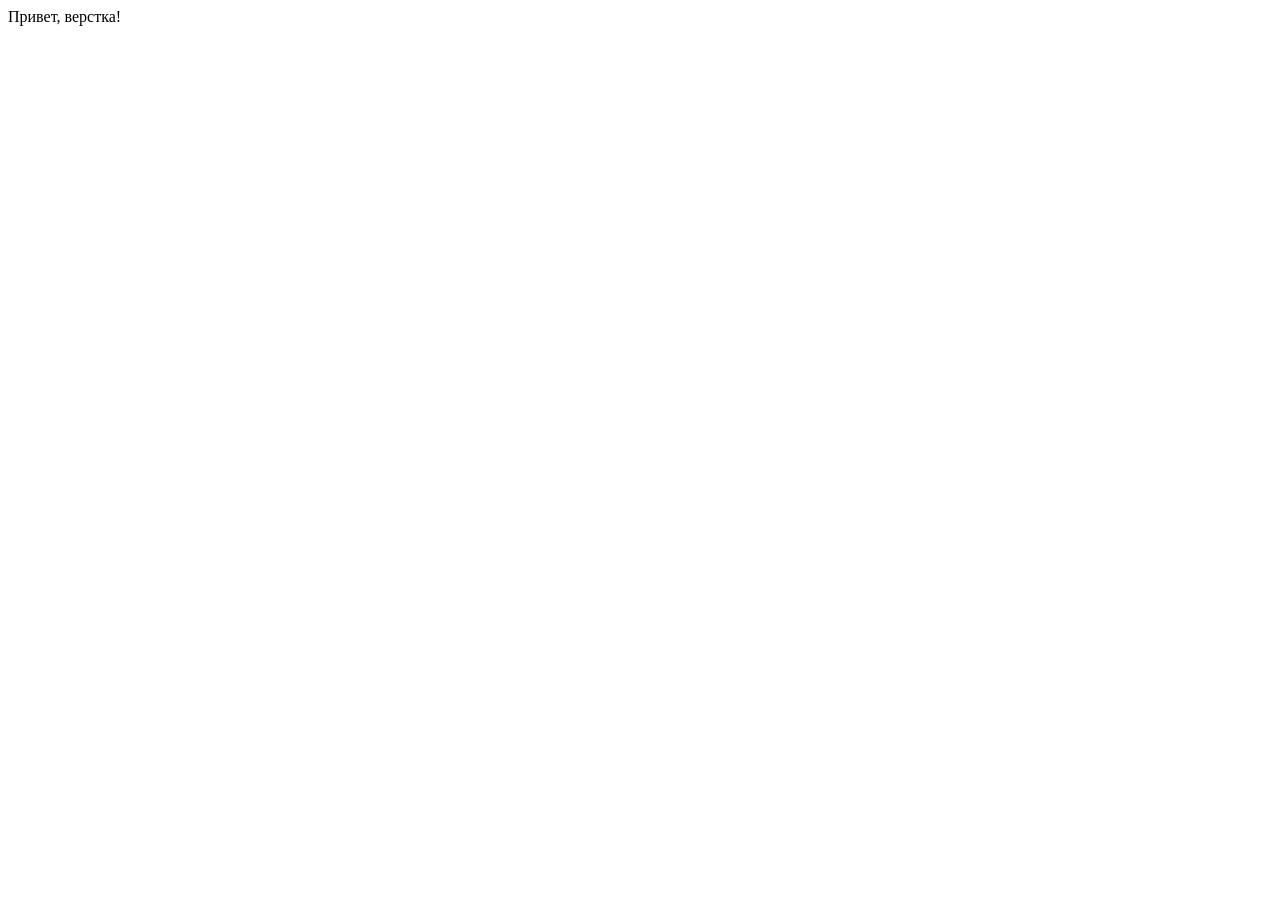
==== index.html @ 6d32d839 "Первый запуск" ====
<!DOCTYPE html>
<html lang="en">
<head>
    <meta charset="UTF-8">
    <meta http-equiv="X-UA-Compatible" content="IE=edge">
    <meta name="viewport" content="width=device-width, initial-scale=1.0">
    <title>Document</title>
</head>
<body>
    Привет, верстка! 
</body>
</html>
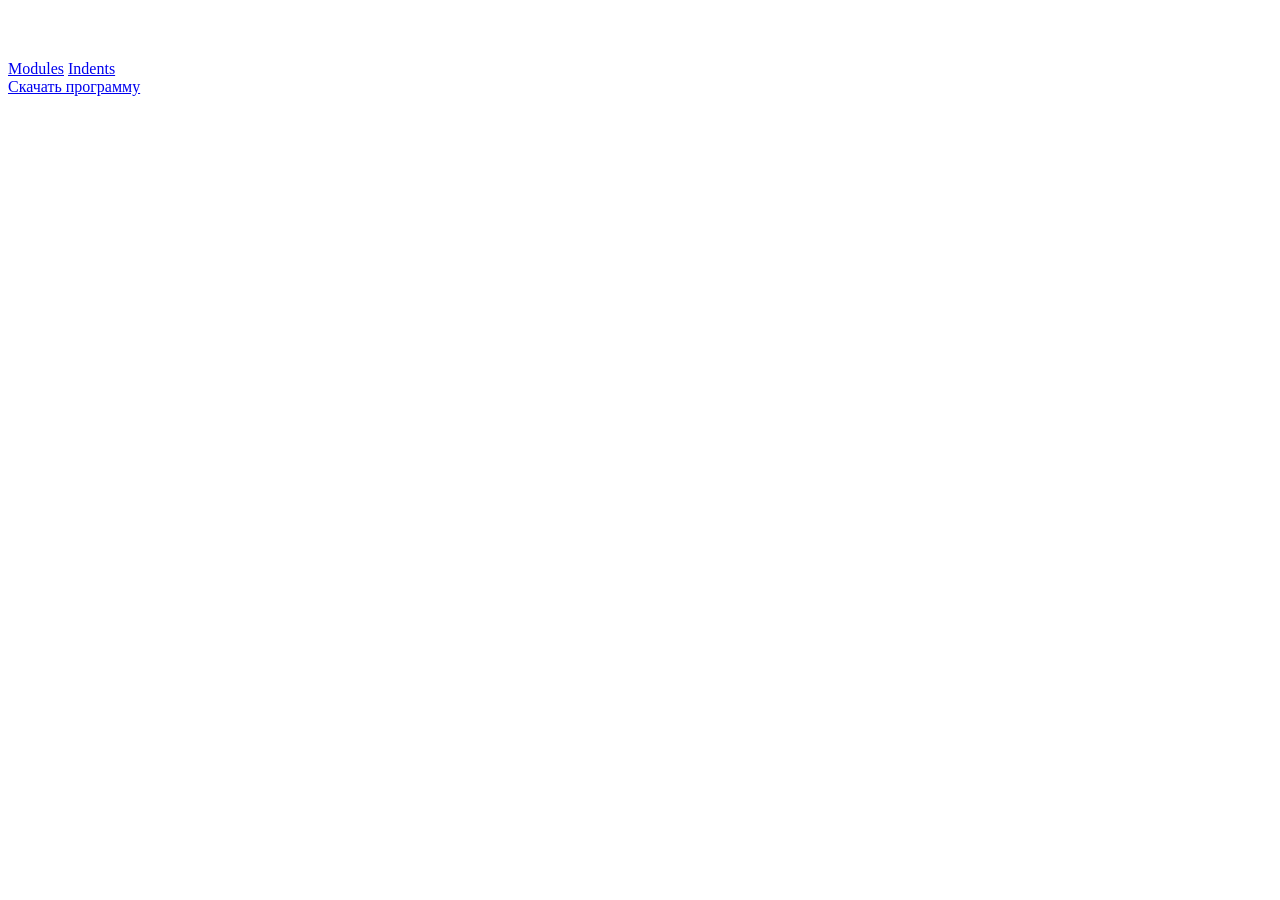
==== commit 2e10ce22: "2.20" ====
--- a/index.html
+++ b/index.html
@@ -1,12 +1,21 @@
 <!DOCTYPE html>
-<html lang="en">
-<head>
+<html lang="ru">
+  <head>
     <meta charset="UTF-8">
-    <meta http-equiv="X-UA-Compatible" content="IE=edge">
-    <meta name="viewport" content="width=device-width, initial-scale=1.0">
-    <title>Document</title>
-</head>
-<body>
-    Привет, верстка! 
-</body>
-</html>+    <title>Skillbox</title>
+  </head>
+  <body>
+    <header>
+      <a href="https://skillbox.ru" target="_blank">
+        <img src="img/logo-light.png" alt="Skillbox">
+      </a>
+    </header>
+
+    <div>
+      <a href="modules.html">Modules</a>
+      <a href="article.html">Indents</a>
+    </div>
+
+    <a href="skillbox.docx" download>Скачать программу</a>
+  </body>
+</html>
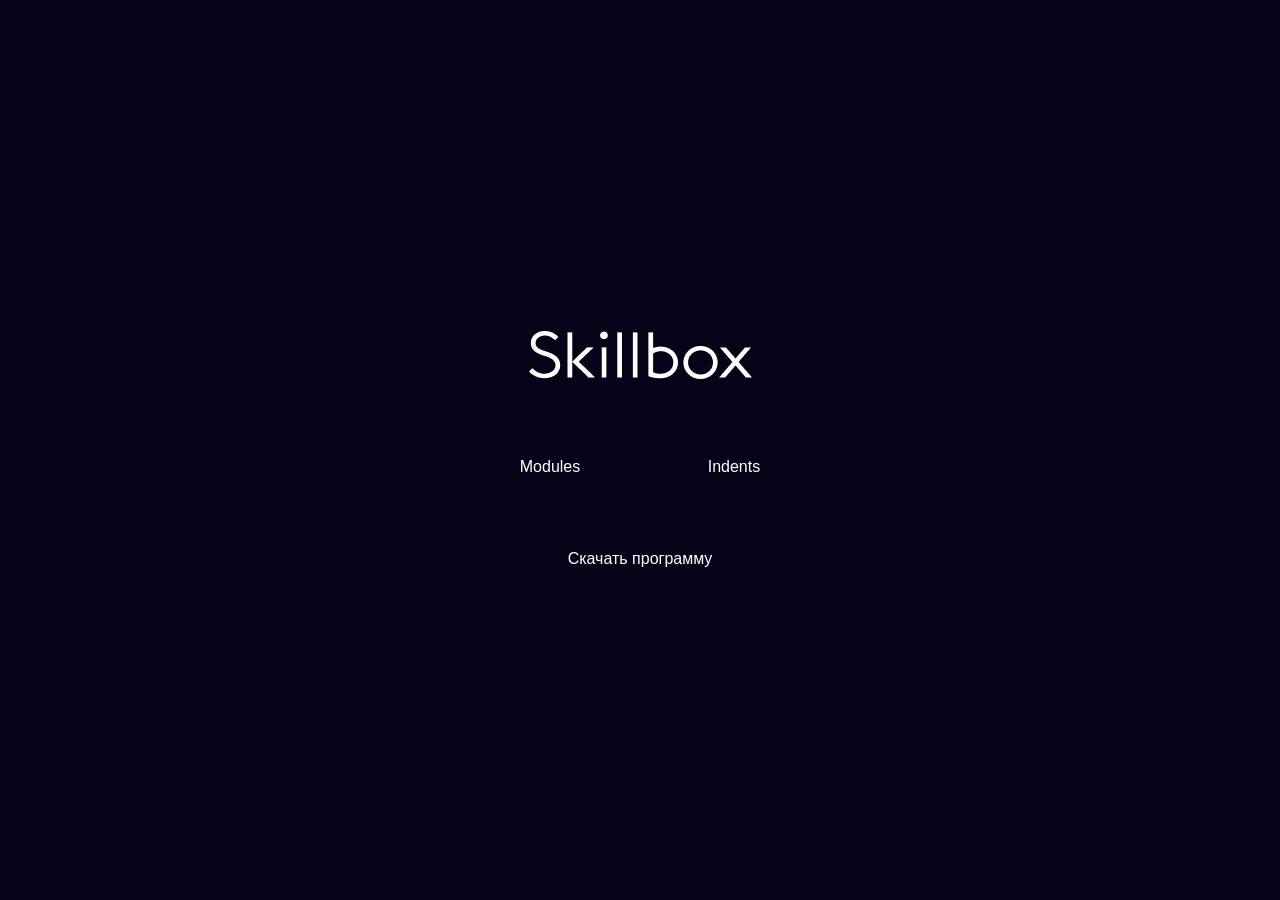
==== commit f8e27cf1: "3.16" ====
--- a/index.html
+++ b/index.html
@@ -3,19 +3,21 @@
   <head>
     <meta charset="UTF-8">
     <title>Skillbox</title>
+    <link rel="stylesheet" href="css/normalize.css">
+    <link rel="stylesheet" href="css/style.css">
   </head>
   <body>
-    <header>
-      <a href="https://skillbox.ru" target="_blank">
+    <div class="main-content">
+      <a class="logo" href="https://skillbox.ru/" target="_blank">
         <img src="img/logo-light.png" alt="Skillbox">
       </a>
-    </header>
 
-    <div>
-      <a href="modules.html">Modules</a>
-      <a href="article.html">Indents</a>
+      <div class="links">
+        <a class="link" href="modules.html">Modules</a>
+        <a class="link" href="article.html">Indents</a>
+      </div>
+
+      <a href="skillbox.docx" download>Скачать программу</a>
     </div>
-
-    <a href="skillbox.docx" download>Скачать программу</a>
   </body>
 </html>
--- a/css/style.css
+++ b/css/style.css
@@ -0,0 +1,114 @@
+html {
+  box-sizing: border-box;
+}
+
+*,
+*::before,
+*::after {
+  box-sizing: inherit;
+}
+
+a {
+  color: inherit;
+  text-decoration: none;
+}
+
+img {
+  max-width: 100%;
+}
+
+body {
+  font-family: sans-serif;
+}
+
+/* index.html */
+
+.main-content {
+  display: flex;
+  flex-direction: column;
+  align-items: center;
+  justify-content: center;
+  min-height: 100vh;
+  color: #fff;
+  background-color: #070217;
+}
+
+.logo {
+  display: inline-block;
+  margin-bottom: 50px;
+}
+
+.links {
+  margin-bottom: 50px;
+}
+
+.link {
+  display: inline-block;
+  padding: 24px 49px;
+}
+
+.link:not(:last-child) {
+  margin-right: 25px;
+}
+
+/* article.html */
+
+.container {
+  margin: 0 auto;
+  padding: 80px 0;
+  width: 1170px;
+}
+
+.article-title {
+  margin-top: 0;
+  margin-bottom: 40px;
+}
+
+.subtitle {
+  margin-top: 0;
+  margin-bottom: 10px;
+}
+
+.subheading {
+  margin-top: 0;
+  margin-bottom: 10px;
+}
+
+.text {
+  margin-top: 0;
+  margin-bottom: 40px;
+  width: 872px;
+}
+
+.gray-box {
+  border-radius: 20px;
+  padding: 30px;
+  background-color: #f3f3f3;
+}
+
+.gray-box:not(:last-child) {
+  margin-bottom: 40px;
+}
+
+.gray-box .text {
+  margin-bottom: 10px;
+  width: 692px;
+}
+
+.list {
+  padding-left: 15px;
+}
+
+.list-item:not(:last-child) {
+  margin-bottom: 20px;
+}
+
+.image {
+  margin-bottom: 40px;
+}
+
+.figure {
+  display: inline-block;
+  margin-bottom: 40px;
+  width: 872px;
+}
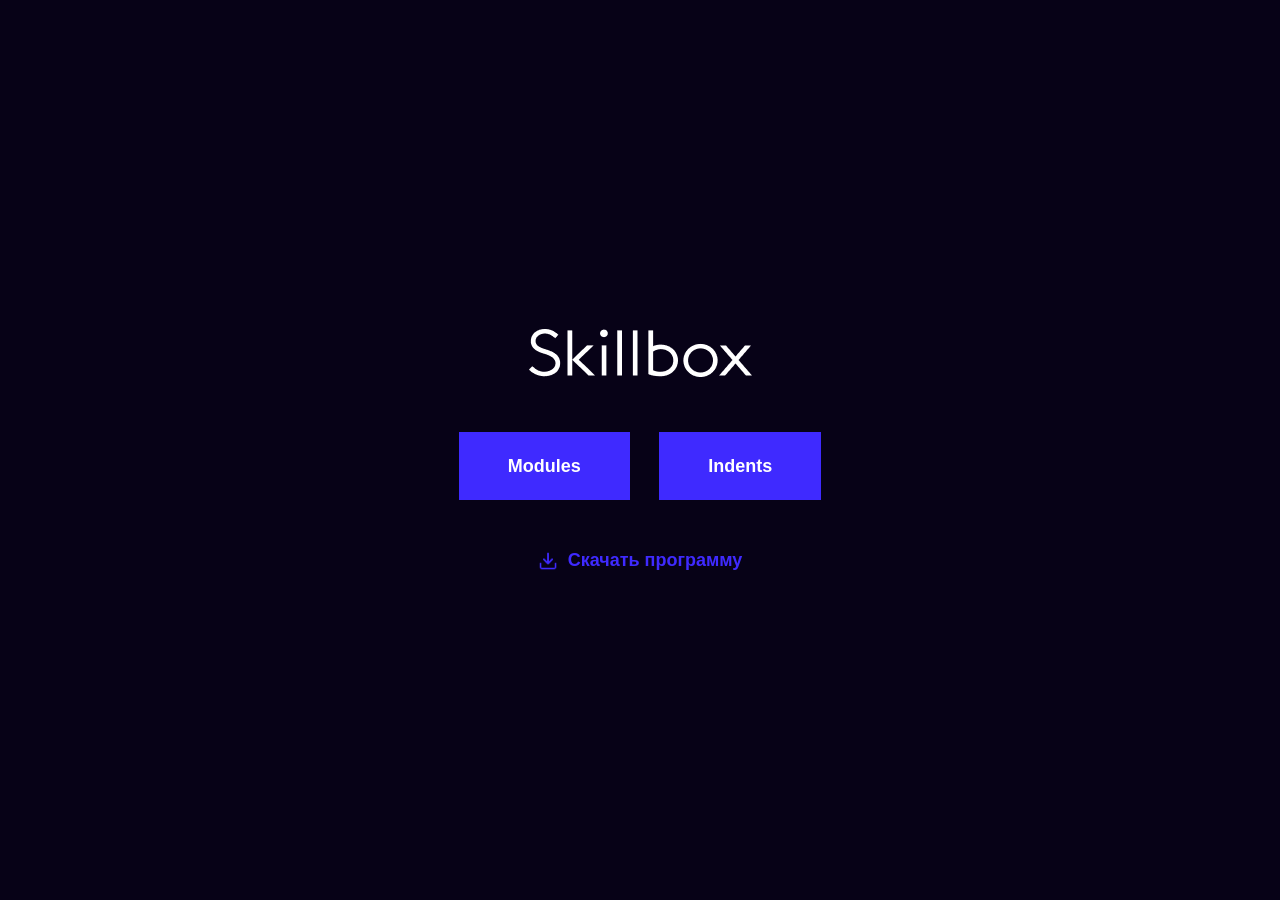
==== commit 3cde37e2: "4.17" ====
--- a/index.html
+++ b/index.html
@@ -17,7 +17,7 @@
         <a class="link" href="article.html">Indents</a>
       </div>
 
-      <a href="skillbox.docx" download>Скачать программу</a>
+      <a class="download-link" href="skillbox.docx" download>Скачать программу</a>
     </div>
   </body>
 </html>
--- a/css/style.css
+++ b/css/style.css
@@ -18,7 +18,7 @@
 }
 
 body {
-  font-family: sans-serif;
+  font-family: Arial, Verdana, sans-serif;
 }
 
 /* index.html */
@@ -45,10 +45,24 @@
 .link {
   display: inline-block;
   padding: 24px 49px;
+  font-weight: 700;
+  font-size: 18px;
+  background-color: #3f2aff;
 }
 
 .link:not(:last-child) {
   margin-right: 25px;
+}
+
+.download-link {
+  font-weight: 700;
+  font-size: 18px;
+  color: #3f2aff;
+  padding-left: 30px;
+  background-image: url(../img/download.png);
+  background-repeat: no-repeat;
+  background-position: left center;
+  background-size: 20px;
 }
 
 /* article.html */
@@ -62,28 +76,55 @@
 .article-title {
   margin-top: 0;
   margin-bottom: 40px;
+  font-weight: 400;
+  font-size: 60px;
+  line-height: 60px;
+  color: #333;
 }
 
 .subtitle {
   margin-top: 0;
   margin-bottom: 10px;
+  font-size: 40px;
+  line-height: 46px;
+  color: #333;
 }
 
 .subheading {
   margin-top: 0;
   margin-bottom: 10px;
+  font-weight: 400;
+  font-size: 30px;
+  line-height: 34px;
+  color: #333;
 }
 
 .text {
   margin-top: 0;
   margin-bottom: 40px;
   width: 872px;
+  font-weight: 400;
+  font-size: 20px;
+  line-height: 32px;
+  color: #333;
+}
+
+.text-highlight {
+  border-radius: 20px;
+  padding: 50px 95px;
+  width: 100%;
+  font-weight: 700;
+  font-size: 30px;
+  color: #fff;
+  background-color: #3f2aff;
 }
 
 .gray-box {
   border-radius: 20px;
   padding: 30px;
   background-color: #f3f3f3;
+  background-repeat: no-repeat;
+  background-position: right center;
 }
 
 .gray-box:not(:last-child) {
@@ -95,12 +136,30 @@
   width: 692px;
 }
 
+.gray-box-1 {
+  background-image: url(../img/decorate-1.png);
+}
+
+.gray-box-2 {
+  background-image: url(../img/decorate-2.png);
+}
+
 .list {
   padding-left: 15px;
 }
 
 .list-item:not(:last-child) {
   margin-bottom: 20px;
+}
+
+.list-item::marker {
+  color: #3f2aff;
+}
+
+.list-item a {
+  border-bottom: 1px solid #3f2aff;
+  font-size: 20px;
+  color: #3f2aff;
 }
 
 .image {
@@ -111,4 +170,15 @@
   display: inline-block;
   margin-bottom: 40px;
   width: 872px;
+  font-size: 0;
 }
+
+.figure figcaption {
+  border: 1px solid #b6b6b6;
+  border-top: none;
+  padding-top: 19px;
+  padding-bottom: 19px;
+  font-weight: 400;
+  font-size: 14px;
+  text-align: center;
+}
